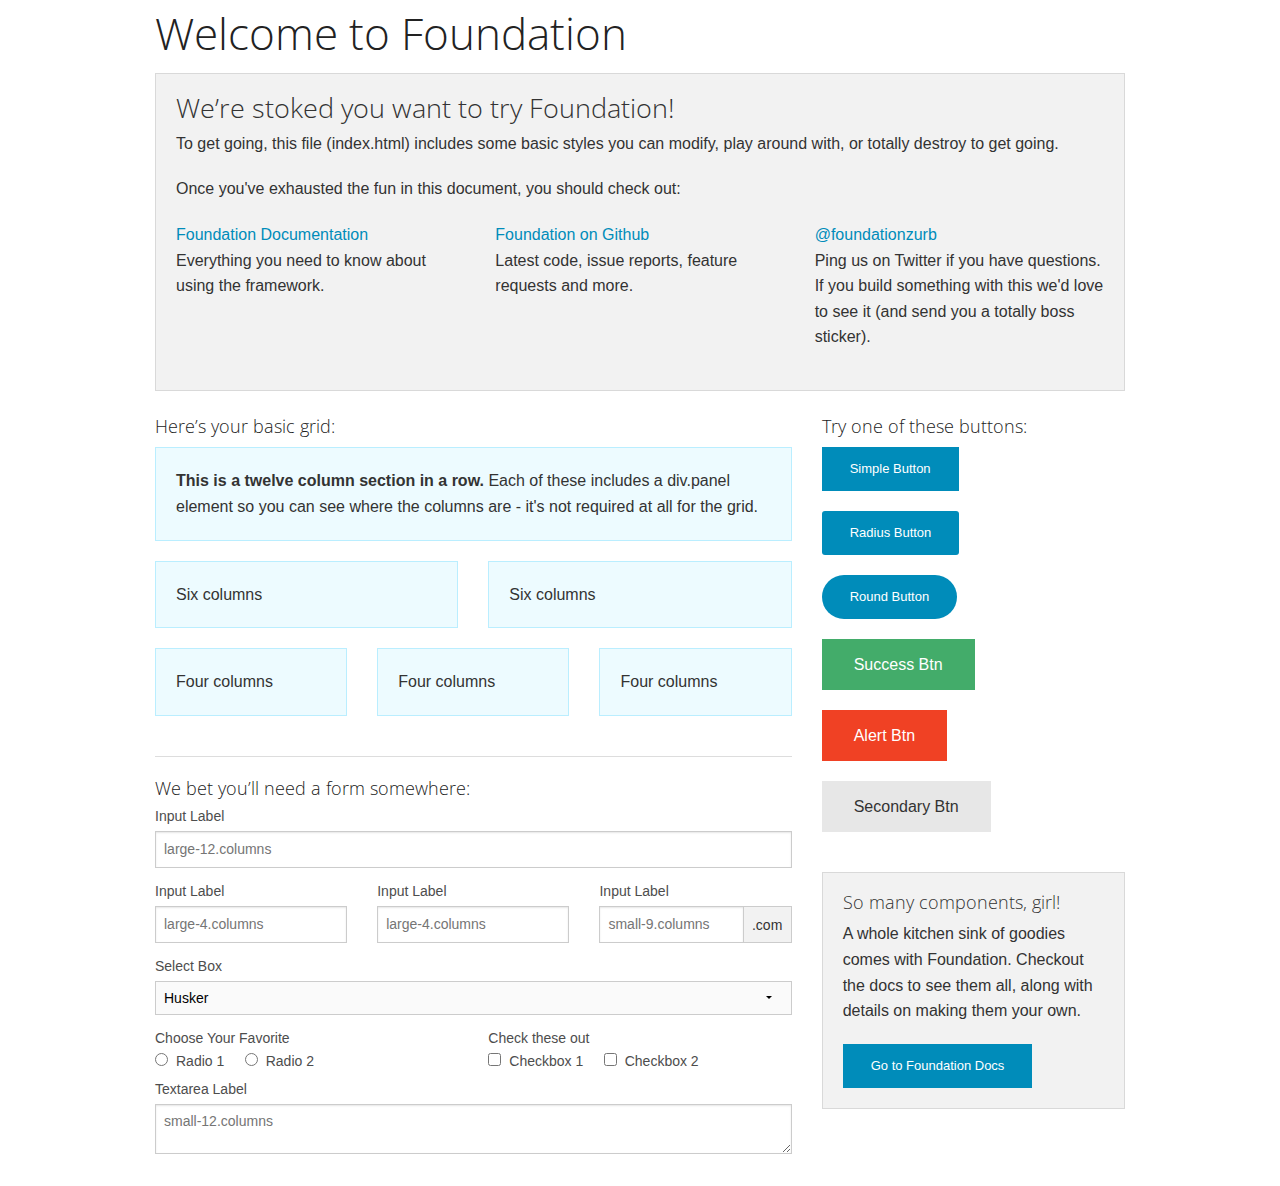
==== B5/index.html @ b1e97141 "Foundation Installation" ====
<!doctype html>
<html class="no-js" lang="en">
  <head>
    <meta charset="utf-8" />
    <meta name="viewport" content="width=device-width, initial-scale=1.0" />
    <title>Foundation Framework!</title>
    <link rel="stylesheet" href="css/foundation.css" />
    <script src="js/modernizr.js"></script>
  </head>
  <body>
    
    <div class="row">
      <div class="large-12 columns">
        <h1>Welcome to Foundation</h1>
      </div>
    </div>
    
    <div class="row">
      <div class="large-12 columns">
      	<div class="panel">
	        <h3>We&rsquo;re stoked you want to try Foundation! </h3>
	        <p>To get going, this file (index.html) includes some basic styles you can modify, play around with, or totally destroy to get going.</p>
	        <p>Once you've exhausted the fun in this document, you should check out:</p>
	        <div class="row">
	        	<div class="large-4 medium-4 columns">
	    		<p><a href="http://foundation.zurb.com/docs">Foundation Documentation</a><br />Everything you need to know about using the framework.</p>
	    	</div>
	        	<div class="large-4 medium-4 columns">
	        		<p><a href="http://github.com/zurb/foundation">Foundation on Github</a><br />Latest code, issue reports, feature requests and more.</p>
	        	</div>
	        	<div class="large-4 medium-4 columns">
	        		<p><a href="http://twitter.com/foundationzurb">@foundationzurb</a><br />Ping us on Twitter if you have questions. If you build something with this we'd love to see it (and send you a totally boss sticker).</p>
	        	</div>        
					</div>
      	</div>
      </div>
    </div>

    <div class="row">
      <div class="large-8 medium-8 columns">
        <h5>Here&rsquo;s your basic grid:</h5>
        <!-- Grid Example -->

        <div class="row">
          <div class="large-12 columns">
            <div class="callout panel">
              <p><strong>This is a twelve column section in a row.</strong> Each of these includes a div.panel element so you can see where the columns are - it's not required at all for the grid.</p>
            </div>
          </div>
        </div>
        <div class="row">
          <div class="large-6 medium-6 columns">
            <div class="callout panel">
              <p>Six columns</p>
            </div>
          </div>
          <div class="large-6 medium-6 columns">
            <div class="callout panel">
              <p>Six columns</p>
            </div>
          </div>
        </div>
        <div class="row">
          <div class="large-4 medium-4 small-4 columns">
            <div class="callout panel">
              <p>Four columns</p>
            </div>
          </div>
          <div class="large-4 medium-4 small-4 columns">
            <div class="callout panel">
              <p>Four columns</p>
            </div>
          </div>
          <div class="large-4 medium-4 small-4 columns">
            <div class="callout panel">
              <p>Four columns</p>
            </div>
          </div>
        </div>
        
        <hr />
                
        <h5>We bet you&rsquo;ll need a form somewhere:</h5>
        <form>
				  <div class="row">
				    <div class="large-12 columns">
				      <label>Input Label</label>
				      <input type="text" placeholder="large-12.columns" />
				    </div>
				  </div>
				  <div class="row">
				    <div class="large-4 medium-4 columns">
				      <label>Input Label</label>
				      <input type="text" placeholder="large-4.columns" />
				    </div>
				    <div class="large-4 medium-4 columns">
				      <label>Input Label</label>
				      <input type="text" placeholder="large-4.columns" />
				    </div>
				    <div class="large-4 medium-4 columns">
				      <div class="row collapse">
				        <label>Input Label</label>
				        <div class="small-9 columns">
				          <input type="text" placeholder="small-9.columns" />
				        </div>
				        <div class="small-3 columns">
				          <span class="postfix">.com</span>
				        </div>
				      </div>
				    </div>
				  </div>
				  <div class="row">
				    <div class="large-12 columns">
				      <label>Select Box</label>
				      <select>
				        <option value="husker">Husker</option>
				        <option value="starbuck">Starbuck</option>
				        <option value="hotdog">Hot Dog</option>
				        <option value="apollo">Apollo</option>
				      </select>
				    </div>
				  </div>
				  <div class="row">
				    <div class="large-6 medium-6 columns">
				      <label>Choose Your Favorite</label>
				      <input type="radio" name="pokemon" value="Red" id="pokemonRed"><label for="pokemonRed">Radio 1</label>
				      <input type="radio" name="pokemon" value="Blue" id="pokemonBlue"><label for="pokemonBlue">Radio 2</label>
				    </div>
				    <div class="large-6 medium-6 columns">
				      <label>Check these out</label>
				      <input id="checkbox1" type="checkbox"><label for="checkbox1">Checkbox 1</label>
				      <input id="checkbox2" type="checkbox"><label for="checkbox2">Checkbox 2</label>
				    </div>
				  </div>
				  <div class="row">
				    <div class="large-12 columns">
				      <label>Textarea Label</label>
				      <textarea placeholder="small-12.columns"></textarea>
				    </div>
				  </div>
				</form>
      </div>     

      <div class="large-4 medium-4 columns">
			  <h5>Try one of these buttons:</h5>
			  <p><a href="#" class="small button">Simple Button</a><br/>
        <a href="#" class="small radius button">Radius Button</a><br/>
        <a href="#" class="small round button">Round Button</a><br/>            
        <a href="#" class="medium success button">Success Btn</a><br/>
        <a href="#" class="medium alert button">Alert Btn</a><br/>
        <a href="#" class="medium secondary button">Secondary Btn</a></p>           
				<div class="panel">
        	<h5>So many components, girl!</h5>
        	<p>A whole kitchen sink of goodies comes with Foundation. Checkout the docs to see them all, along with details on making them your own.</p>
        	<a href="http://foundation.zurb.com/docs/" class="small button">Go to Foundation Docs</a>          
        </div>
      </div>
    </div>
    
    <script src="js/jquery.js"></script>
    <script src="js/foundation.min.js"></script>
    <script>
      $(document).foundation();
    </script>
  </body>
</html>
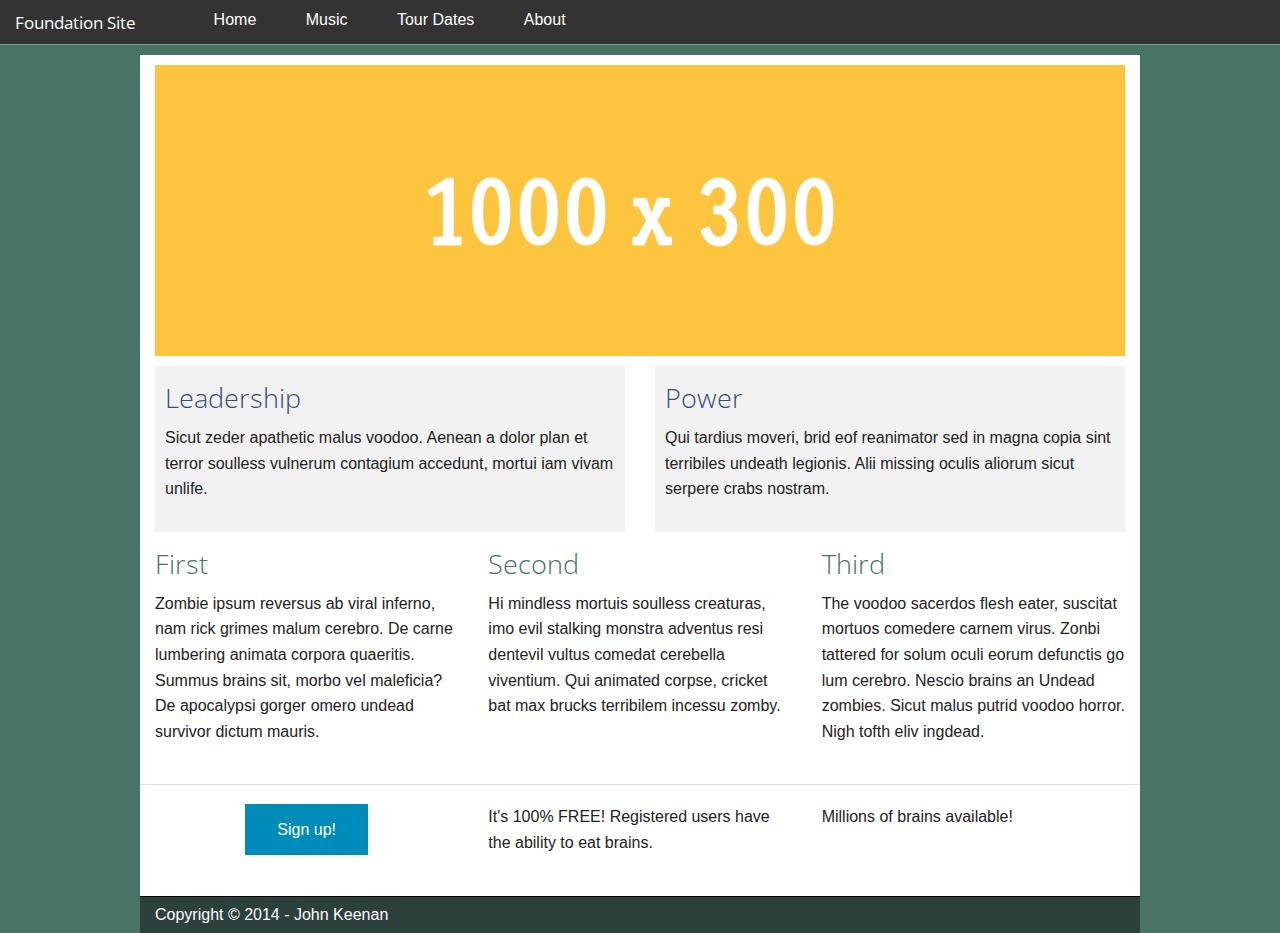
==== commit 5d5ebe09: "Zombie Ipsum on a foundation designed page" ====
--- a/B5/index.html
+++ b/B5/index.html
@@ -5,162 +5,82 @@
     <meta name="viewport" content="width=device-width, initial-scale=1.0" />
     <title>Foundation Framework!</title>
     <link rel="stylesheet" href="css/foundation.css" />
+    <link rel="stylesheet" href="css/custom.css" />
     <script src="js/modernizr.js"></script>
   </head>
   <body>
-    
-    <div class="row">
-      <div class="large-12 columns">
-        <h1>Welcome to Foundation</h1>
+    <nav class="top-bar" data-topbar>
+      <ul class="title-area">
+        <li class="name">
+          <h1><a href="#">Foundation Site</a></h1>
+        </li>
+      </ul>
+      <ul class="left">
+      <li><a href="#">Home</a></li>
+      <li><a href="#">Music</a></li>
+      <li><a href="#">Tour Dates</a></li>
+      <li><a href="#">About</a></li>
+      </ul>
+    </nav>
+    <div class='row'>
+      <div class='large-12 columns'>
+        <img src="img/banner/yellow.gif" alt="slide 1" /> 
       </div>
     </div>
-    
-    <div class="row">
-      <div class="large-12 columns">
-      	<div class="panel">
-	        <h3>We&rsquo;re stoked you want to try Foundation! </h3>
-	        <p>To get going, this file (index.html) includes some basic styles you can modify, play around with, or totally destroy to get going.</p>
-	        <p>Once you've exhausted the fun in this document, you should check out:</p>
-	        <div class="row">
-	        	<div class="large-4 medium-4 columns">
-	    		<p><a href="http://foundation.zurb.com/docs">Foundation Documentation</a><br />Everything you need to know about using the framework.</p>
-	    	</div>
-	        	<div class="large-4 medium-4 columns">
-	        		<p><a href="http://github.com/zurb/foundation">Foundation on Github</a><br />Latest code, issue reports, feature requests and more.</p>
-	        	</div>
-	        	<div class="large-4 medium-4 columns">
-	        		<p><a href="http://twitter.com/foundationzurb">@foundationzurb</a><br />Ping us on Twitter if you have questions. If you build something with this we'd love to see it (and send you a totally boss sticker).</p>
-	        	</div>        
-					</div>
-      	</div>
+    <!-- Yep, totally just used Zombie Ipsum -->
+    <div class='row'>
+      <div class='large-6 columns'>
+        <div class='about'><h3>Leadership</h3>
+          <p>Sicut zeder apathetic malus voodoo. Aenean a dolor plan et terror soulless vulnerum contagium accedunt, mortui iam vivam unlife.</p></div>
+      </div>
+      <div class='large-6 columns'>
+        <div class='about'><h3>Power</h3>
+          <p>Qui tardius moveri, brid eof reanimator sed in magna copia sint terribiles undeath legionis. Alii missing oculis aliorum sicut serpere crabs nostram.</p></div>
       </div>
     </div>
 
-    <div class="row">
-      <div class="large-8 medium-8 columns">
-        <h5>Here&rsquo;s your basic grid:</h5>
-        <!-- Grid Example -->
 
-        <div class="row">
-          <div class="large-12 columns">
-            <div class="callout panel">
-              <p><strong>This is a twelve column section in a row.</strong> Each of these includes a div.panel element so you can see where the columns are - it's not required at all for the grid.</p>
-            </div>
-          </div>
-        </div>
-        <div class="row">
-          <div class="large-6 medium-6 columns">
-            <div class="callout panel">
-              <p>Six columns</p>
-            </div>
-          </div>
-          <div class="large-6 medium-6 columns">
-            <div class="callout panel">
-              <p>Six columns</p>
-            </div>
-          </div>
-        </div>
-        <div class="row">
-          <div class="large-4 medium-4 small-4 columns">
-            <div class="callout panel">
-              <p>Four columns</p>
-            </div>
-          </div>
-          <div class="large-4 medium-4 small-4 columns">
-            <div class="callout panel">
-              <p>Four columns</p>
-            </div>
-          </div>
-          <div class="large-4 medium-4 small-4 columns">
-            <div class="callout panel">
-              <p>Four columns</p>
-            </div>
-          </div>
-        </div>
-        
-        <hr />
-                
-        <h5>We bet you&rsquo;ll need a form somewhere:</h5>
-        <form>
-				  <div class="row">
-				    <div class="large-12 columns">
-				      <label>Input Label</label>
-				      <input type="text" placeholder="large-12.columns" />
-				    </div>
-				  </div>
-				  <div class="row">
-				    <div class="large-4 medium-4 columns">
-				      <label>Input Label</label>
-				      <input type="text" placeholder="large-4.columns" />
-				    </div>
-				    <div class="large-4 medium-4 columns">
-				      <label>Input Label</label>
-				      <input type="text" placeholder="large-4.columns" />
-				    </div>
-				    <div class="large-4 medium-4 columns">
-				      <div class="row collapse">
-				        <label>Input Label</label>
-				        <div class="small-9 columns">
-				          <input type="text" placeholder="small-9.columns" />
-				        </div>
-				        <div class="small-3 columns">
-				          <span class="postfix">.com</span>
-				        </div>
-				      </div>
-				    </div>
-				  </div>
-				  <div class="row">
-				    <div class="large-12 columns">
-				      <label>Select Box</label>
-				      <select>
-				        <option value="husker">Husker</option>
-				        <option value="starbuck">Starbuck</option>
-				        <option value="hotdog">Hot Dog</option>
-				        <option value="apollo">Apollo</option>
-				      </select>
-				    </div>
-				  </div>
-				  <div class="row">
-				    <div class="large-6 medium-6 columns">
-				      <label>Choose Your Favorite</label>
-				      <input type="radio" name="pokemon" value="Red" id="pokemonRed"><label for="pokemonRed">Radio 1</label>
-				      <input type="radio" name="pokemon" value="Blue" id="pokemonBlue"><label for="pokemonBlue">Radio 2</label>
-				    </div>
-				    <div class="large-6 medium-6 columns">
-				      <label>Check these out</label>
-				      <input id="checkbox1" type="checkbox"><label for="checkbox1">Checkbox 1</label>
-				      <input id="checkbox2" type="checkbox"><label for="checkbox2">Checkbox 2</label>
-				    </div>
-				  </div>
-				  <div class="row">
-				    <div class="large-12 columns">
-				      <label>Textarea Label</label>
-				      <textarea placeholder="small-12.columns"></textarea>
-				    </div>
-				  </div>
-				</form>
-      </div>     
+    <div class='row'>
+      <aside class='large-4 columns'><h3>First</h3>
+        <p>Zombie ipsum reversus ab viral inferno, nam rick grimes malum cerebro. De carne lumbering animata corpora quaeritis. Summus brains sit​​, morbo vel maleficia? De apocalypsi gorger omero undead survivor dictum mauris. </p>
+      </aside>
+      <section class='large-4 columns'><h3>Second</h3><p>Hi mindless mortuis soulless creaturas, imo evil stalking monstra adventus resi dentevil vultus comedat cerebella viventium. Qui animated corpse, cricket bat max brucks terribilem incessu zomby. </p></section>
+      <section class='large-4 columns'><h3>Third</h3><p>The voodoo sacerdos flesh eater, suscitat mortuos comedere carnem virus. Zonbi tattered for solum oculi eorum defunctis go lum cerebro. Nescio brains an Undead zombies. Sicut malus putrid voodoo horror. Nigh tofth eliv ingdead.</p></section>
+    </div>
 
-      <div class="large-4 medium-4 columns">
-			  <h5>Try one of these buttons:</h5>
-			  <p><a href="#" class="small button">Simple Button</a><br/>
-        <a href="#" class="small radius button">Radius Button</a><br/>
-        <a href="#" class="small round button">Round Button</a><br/>            
-        <a href="#" class="medium success button">Success Btn</a><br/>
-        <a href="#" class="medium alert button">Alert Btn</a><br/>
-        <a href="#" class="medium secondary button">Secondary Btn</a></p>           
-				<div class="panel">
-        	<h5>So many components, girl!</h5>
-        	<p>A whole kitchen sink of goodies comes with Foundation. Checkout the docs to see them all, along with details on making them your own.</p>
-        	<a href="http://foundation.zurb.com/docs/" class="small button">Go to Foundation Docs</a>          
-        </div>
-      </div>
+
+    <div class='row'>
+      <hr>
+    <div class='register'>
+    <div class='large-4 columns'>
+      <a href="#" class="button [radius round]">Sign up!</a>
+    </div>
+    <div class='large-4 columns closer'>
+      <p>It's 100% FREE! Registered users have the ability to eat brains.</p>
+    </div>
+     <div class='large-4 columns closer'>
+      <p>Millions of brains available!</p>
+    </div>
+  </div>
+  </div>
+    <div class='row'>
+    <footer class='large-12 columns'>Copyright &copy; 2014 - John Keenan</footer>
     </div>
     
     <script src="js/jquery.js"></script>
     <script src="js/foundation.min.js"></script>
+    <script src="js/foundation.orbit.js"></script>
     <script>
-      $(document).foundation();
+      $(document).foundation({
+  orbit: {
+    animation: 'slide',
+    timer_speed: 1000,
+    pause_on_hover: true,
+    animation_speed: 500,
+    navigation_arrows: true,
+    bullets: false
+  }
+});
     </script>
   </body>
 </html>
--- a/B5/css/custom.css
+++ b/B5/css/custom.css
@@ -0,0 +1,73 @@
+body {
+	background-color: #487367;
+}
+
+ul li {
+	display: inline;
+	margin-left: 45px;
+	line-height: 40px;
+}
+
+nav a:link {
+	color: white;
+}
+
+.row {
+	background-color: #FFFFFF;
+}
+
+.row:nth-of-type(1) {
+	margin-top: 10px;
+}
+
+.row img:first-child {
+	margin-top: 10px;
+}
+
+
+.top-bar {
+	border-bottom: 1px solid #76A698;
+}
+
+.top-bar a:link {
+	color: white;
+}
+
+.row h3 {
+	color: #487367;
+}
+
+.about {
+	background-color: #F2F2F2;
+	padding: 10px;
+	margin-top: 10px;
+	margin-bottom: 10px;
+}
+
+.row .about h3 {
+	color: #354C7D;
+}
+
+.register {
+	text-align: center;
+}
+
+.closer {
+	text-align: left;
+}
+
+footer {
+	margin-top: 20px;
+	color: white;
+	background-color: #2C403C;
+	padding: 10px;
+	border-top: 1px solid black;
+}
+
+@media (max-width: 600px) {
+	.top-bar {
+	
+	}
+
+
+}
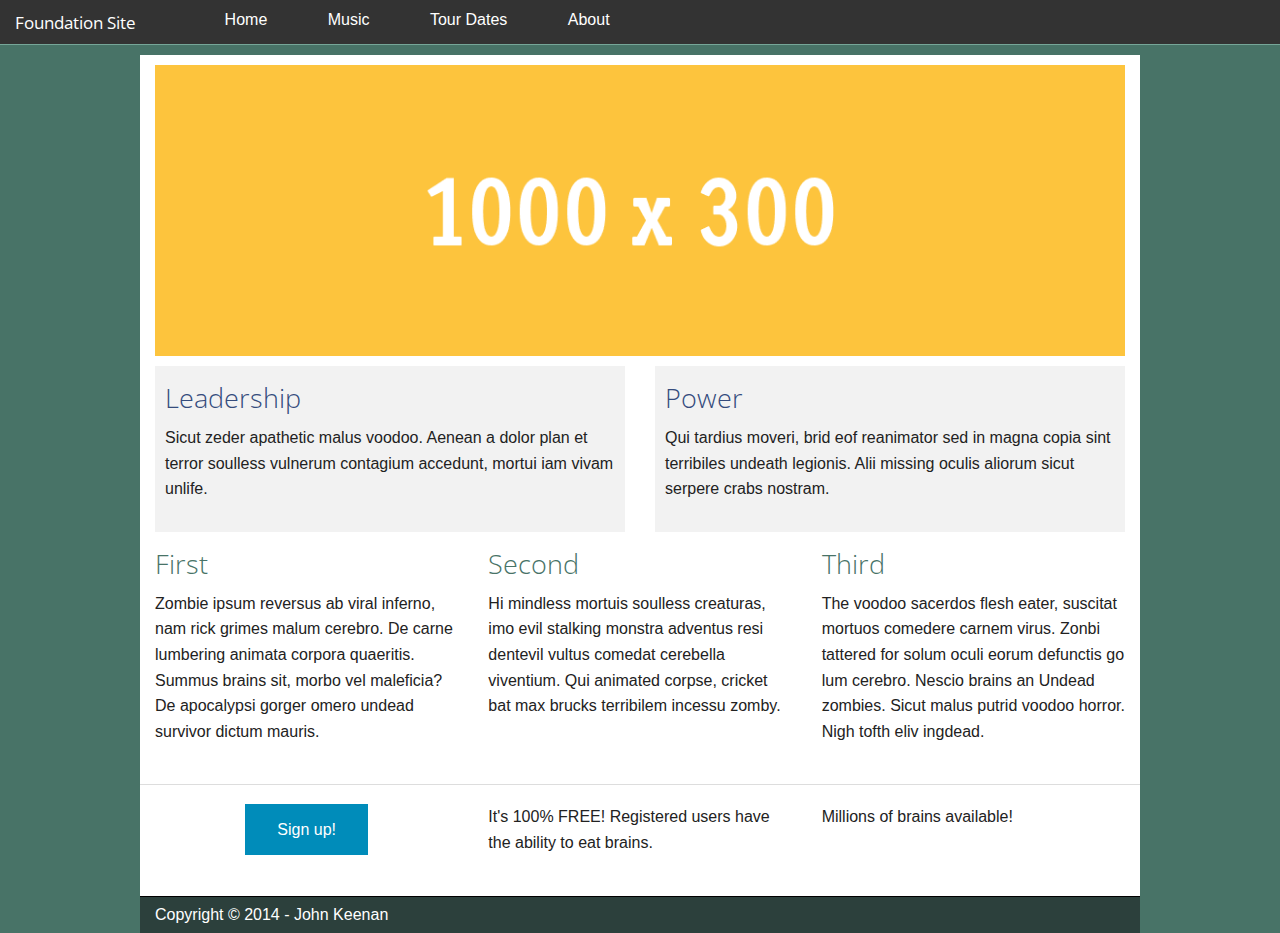
==== commit 89bba35e: "Link editing and fixes" ====
--- a/B5/index.html
+++ b/B5/index.html
@@ -16,7 +16,7 @@
         </li>
       </ul>
       <ul class="left">
-      <li><a href="#">Home</a></li>
+      <li><a class='active' href="#">Home</a></li>
       <li><a href="#">Music</a></li>
       <li><a href="#">Tour Dates</a></li>
       <li><a href="#">About</a></li>
--- a/B5/css/custom.css
+++ b/B5/css/custom.css
@@ -4,13 +4,26 @@
 
 ul li {
 	display: inline;
-	margin-left: 45px;
+	margin-left: 56px;
 	line-height: 40px;
 }
 
-nav a:link {
+ul li a:link {
 	color: white;
 }
+
+ul li a:visited {
+	color: white;
+}
+
+ul li a:hover {
+	color: #ADD9BD;
+}
+
+.active {
+	color: #ADD9BD;
+}
+
 
 .row {
 	background-color: #FFFFFF;
@@ -64,10 +77,10 @@
 	border-top: 1px solid black;
 }
 
-@media (max-width: 600px) {
-	.top-bar {
-	
+@media (max-width: 1024px) {
+	.closer {
+		text-align: center;
 	}
+}
 
 
-}
